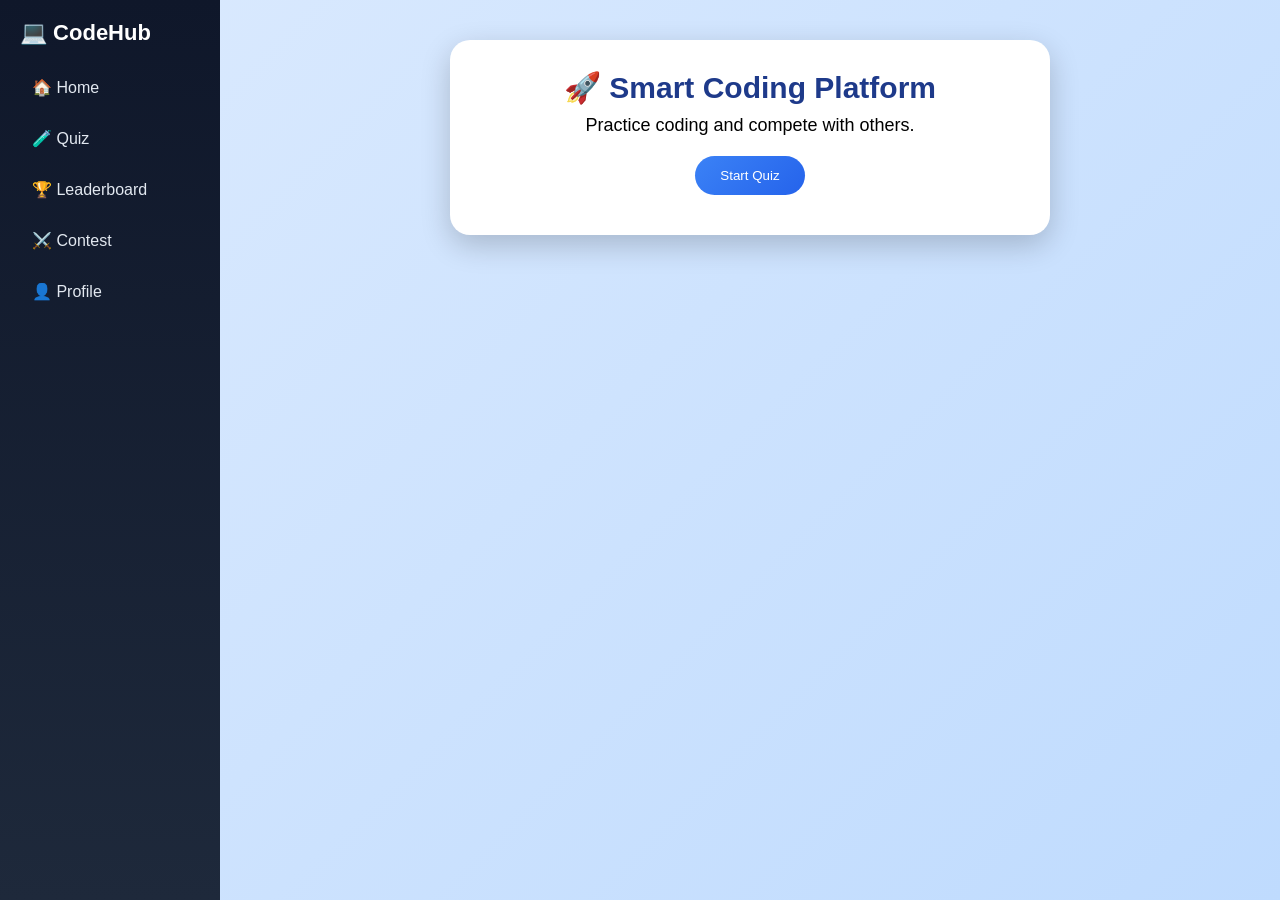
==== index.html @ 634e2f88 "Add files via upload" ====
<!DOCTYPE html>
<html>
<head>
<title>Home</title>
<link rel="stylesheet" href="style.css">
</head>
<body>

<div class="sidebar">
    <h2>💻 CodeHub</h2>
    <a href="index.html">🏠 Home</a>
    <a href="quiz.html">🧪 Quiz</a>
    <a href="leaderboard.html">🏆 Leaderboard</a>
    <a href="contest.html">⚔️ Contest</a>
    <a href="profile.html">👤 Profile</a>
</div>

<div class="main">
<div class="card">

<h1>🚀 Smart Coding Platform</h1>
<p>Practice coding and compete with others.</p>

<button onclick="location.href='quiz.html'">Start Quiz</button>

</div>
</div>

<script src="script.js"></script>
</body>
</html>
---- style.css ----
/* RESET */
* {
    margin: 0;
    padding: 0;
    box-sizing: border-box;
    font-family: 'Poppins', sans-serif;
}

/* BODY + PAGE TRANSITION */
body {
    display: flex;
    height: 100vh;
    background: linear-gradient(135deg, #dbeafe, #bfdbfe);

    opacity: 0;
    transition: opacity 0.3s ease;
}

/* SIDEBAR */
.sidebar {
    width: 220px;
    background: linear-gradient(180deg, #0f172a, #1e293b);
    color: white;
    padding: 20px;
}

/* SIDEBAR TITLE */
.sidebar h2 {
    margin-bottom: 20px;
    font-size: 22px;
}

/* SIDEBAR LINKS */
.sidebar a {
    display: block;
    padding: 12px;
    margin: 8px 0;
    color: #e2e8f0;
    text-decoration: none;
    border-radius: 10px;
    transition: all 0.3s ease;
}

/* HOVER EFFECT */
.sidebar a:hover {
    background: #3b82f6;
    transform: translateX(6px);
    color: white;
}

/* ACTIVE LINK (optional future use) */
.sidebar a.active {
    background: #2563eb;
}

/* MAIN CONTENT */
.main {
    flex: 1;
    padding: 40px;
}

/* CARD */
.card {
    background: white;
    padding: 30px;
    border-radius: 20px;
    max-width: 600px;
    margin: auto;
    text-align: center;

    box-shadow: 0 10px 30px rgba(0,0,0,0.2);

    animation: fadeIn 0.5s ease;
}

/* TEXT */
.card h1 {
    font-size: 30px;
    color: #1e3a8a;
}

.card p {
    font-size: 18px;
    margin: 10px 0;
}

/* BUTTON */
button {
    padding: 12px 25px;
    margin: 10px;
    border: none;
    border-radius: 25px;
    background: linear-gradient(135deg, #3b82f6, #2563eb);
    color: white;
    cursor: pointer;
    transition: all 0.3s ease;
}

/* BUTTON HOVER */
button:hover {
    transform: scale(1.08);
}

/* INPUT */
input {
    padding: 10px;
    margin: 10px;
    width: 80%;
    border-radius: 10px;
    border: 1px solid #ccc;
}

/* QUIZ OPTIONS */
.option {
    background: #f1f5f9;
    padding: 12px;
    margin: 8px 0;
    border-radius: 10px;
    cursor: pointer;
    transition: 0.2s;
}

.option:hover {
    background: #bfdbfe;
}

/* LIST */
ul {
    list-style: none;
    padding: 0;
}

li {
    padding: 10px;
    margin: 5px 0;
    background: #f1f5f9;
    border-radius: 8px;
}

/* FADE IN ANIMATION */
@keyframes fadeIn {
    from {
        opacity: 0;
        transform: translateY(15px);
    }
    to {
        opacity: 1;
        transform: translateY(0);
    }
}
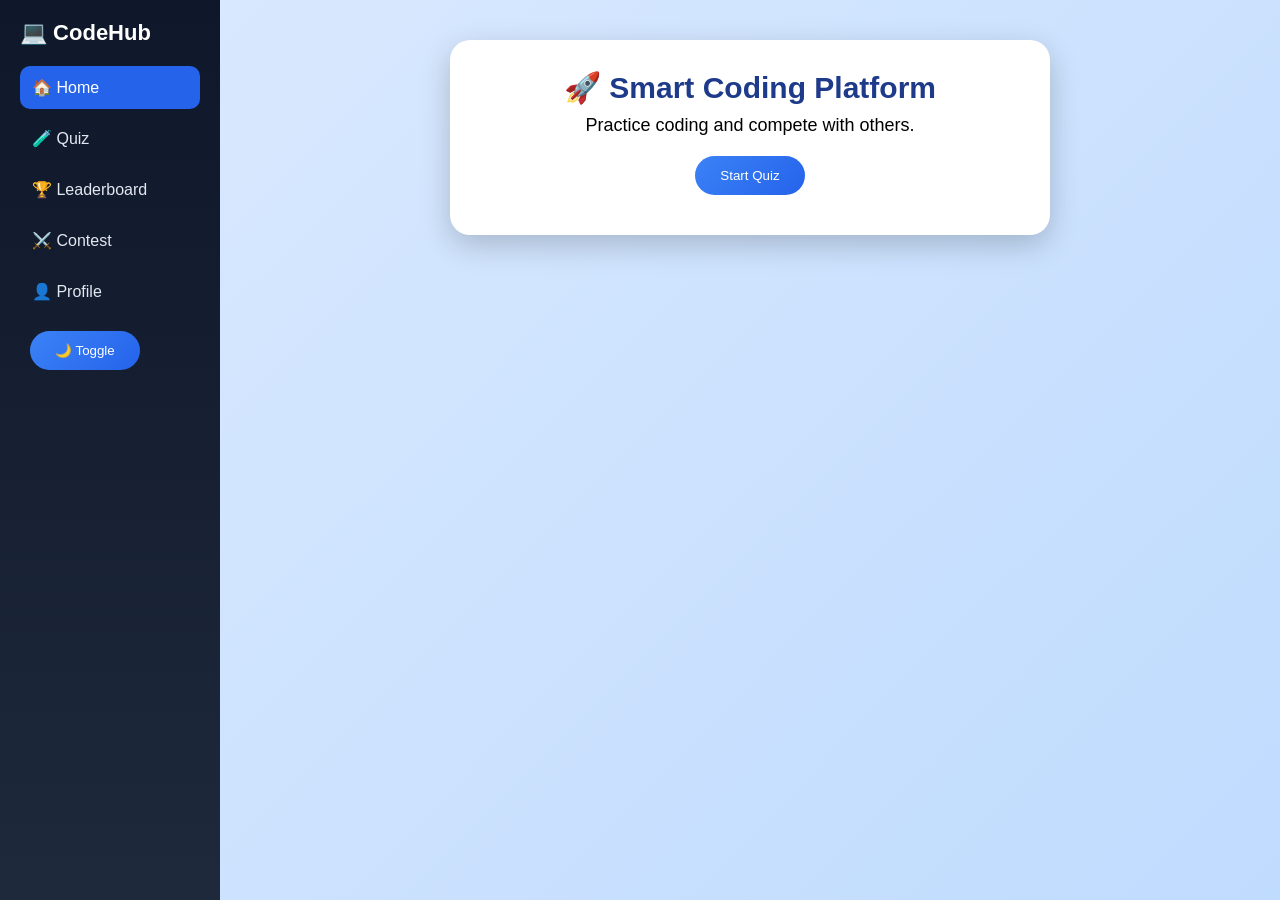
==== commit b59d3b7e: "Add files via upload" ====
--- a/index.html
+++ b/index.html
@@ -5,7 +5,7 @@
 <link rel="stylesheet" href="style.css">
 </head>
 <body>
-
+<div id="loader">Loading...</div>
 <div class="sidebar">
     <h2>💻 CodeHub</h2>
     <a href="index.html">🏠 Home</a>
@@ -13,6 +13,7 @@
     <a href="leaderboard.html">🏆 Leaderboard</a>
     <a href="contest.html">⚔️ Contest</a>
     <a href="profile.html">👤 Profile</a>
+    <button onclick="toggleDark()">🌙 Toggle</button>
 </div>
 
 <div class="main">
--- a/style.css
+++ b/style.css
@@ -147,4 +147,54 @@
         opacity: 1;
         transform: translateY(0);
     }
+}
+/* 🌙 DARK MODE */
+.dark {
+    background: #0f172a !important;
+    color: white;
+}
+
+.dark .card {
+    background: #1e293b;
+    color: white;
+}
+
+.dark .sidebar {
+    background: #020617;
+}
+
+/* ACTIVE SIDEBAR */
+.sidebar a.active {
+    background: #2563eb;
+    color: white;
+}
+
+/* LOADER */
+#loader {
+    position: fixed;
+    width: 100%;
+    height: 100%;
+    background: #0f172a;
+    display: flex;
+    justify-content: center;
+    align-items: center;
+    color: white;
+    font-size: 30px;
+    z-index: 9999;
+}
+
+/* QUIZ SELECT */
+.option.selected {
+    background: #3b82f6;
+    color: white;
+}
+
+.option.correct {
+    background: #22c55e;
+    color: white;
+}
+
+.option.wrong {
+    background: #ef4444;
+    color: white;
 }
